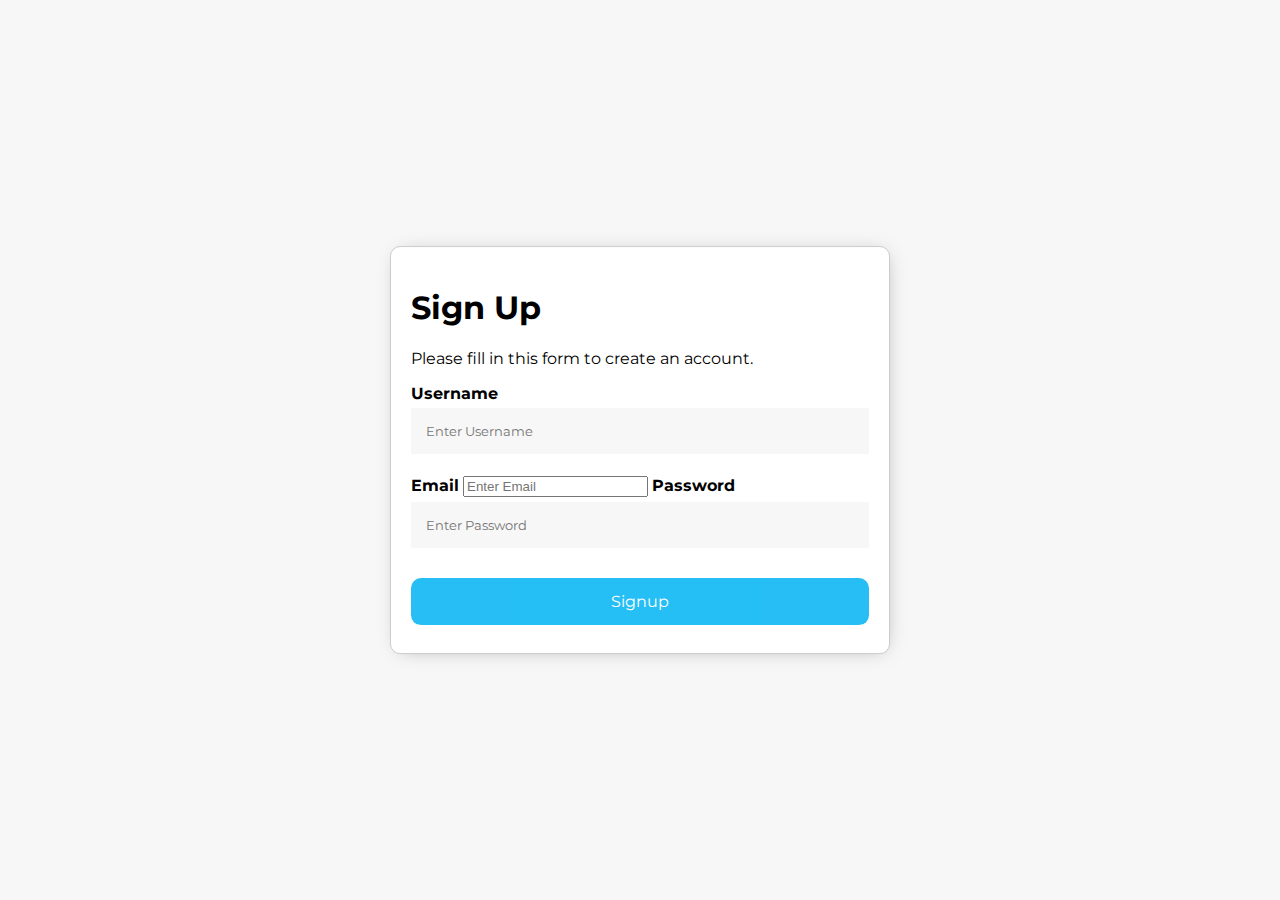
==== signup.html @ 3e1a0980 "new" ====
<!DOCTYPE html>
<html lang="en">
<head>
    <meta charset="UTF-8">
    <meta name="viewport" content="width=device-width, initial-scale=1.0">
    <meta http-equiv="X-UA-Compatible" content="ie=edge">
    <title>Simple Registration Form</title>
    <link href="signup.css" rel="stylesheet"/>
    <link href="signin.html" />
    <script type="text/javascript">
    function register(){
      const form = document.getElementById('regform');
    console.log(form.username.value);
  var apiUrl = 'http://localhost:3000/auth/register';
  fetch(apiUrl, { 
	
	// Adding method type 
	method: "POST", 
	
	// Adding body or contents to send 
	body: JSON.stringify({ 
    "role":"admin",
    "email":form.email.value,
    "password":form.password.value,
    "fullName":form.username.value
	}), 
	
	// Adding headers to the request 
	headers: { 
		"Content-type": "application/json; charset=UTF-8"
	} 
}) 

// Converting to JSON 
.then(response =>{
  if (response) {
 alert("User Registered sucessfully")
 window.location.href = "signin.html";
} 

} ) 

// Displaying results to console 
.then(json => console.log(json));}
  </script>
</head>
<body>
    <form id="regform">
        <div class="container">
          <h1>Sign Up</h1>
          <p>Please fill in this form to create an account.</p>
      
          <label for="username"><b>Username</b></label>
          <input type="text" id="username" name="username" placeholder="Enter Username" required>
          <label for="email"><b>Email</b></label>
          <input type="email" placeholder="Enter Email" id="email" name="email" required>
          
          <label for="psw"><b>Password</b></label>
          <input type="password" id="password" placeholder="Enter Password" name="password" required>
          <div class="clearfix">
            <button  type="button" onclick="register()" class="btn">
              Signup
            </button>
          </div>
        </div>
      </form>

</body>
</html>
---- signup.css ----
@import url('https://fonts.googleapis.com/css?family=Montserrat:400,500&display=swap');

body {
	font-family: Montserrat,Arial, Helvetica, sans-serif;
	background-color:#f7f7f7;
}
* {box-sizing: border-box}

/* Add padding to container elements */
.container {
    padding: 20px;
      width:500px;
    position: absolute;
    left: 50%;
    top: 50%;
    transform: translate(-50%, -50%);
      border:1px solid #ccc;
      border-radius:10px;
      background:white;
  -webkit-box-shadow: 2px 1px 21px -9px rgba(0,0,0,0.38);
  -moz-box-shadow: 2px 1px 21px -9px rgba(0,0,0,0.38);
  box-shadow: 2px 1px 21px -9px rgba(0,0,0,0.38);
  }

/* Full-width input fields */
input[type=text], input[type=password] {
  width: 100%;
  padding: 15px;
  margin: 5px 0 22px 0;
  display: inline-block;
  border: none;
  background: #f7f7f7;
	font-family: Montserrat,Arial, Helvetica, sans-serif;
}
select {
  width: 18%;
  padding: 15px;
  margin: 5px 0 22px 0;
  display: inline-block;
  border: none;
  background: #f7f7f7;
	font-family: Montserrat,Arial, Helvetica, sans-serif;
}

input[type=phone] {
  width: 81%;
  padding: 15px;
  margin: 5px 0 22px 0;
  display: inline-block;
  border: none;
  background: #f7f7f7;
}

input[type=text]:focus, input[type=password]:focus, input[type=phone]:focus, select:focus {
  background-color: #ddd;
  outline: none;
}



/* Set a style for all buttons */
button {
  background-color: #0eb7f4;
  color: white;
  padding: 14px 20px;
  margin: 8px 0;
  border: none;
  cursor: pointer;
  width: 100%;
  opacity: 0.9;
	font-size:16px;
	font-family: Montserrat,Arial, Helvetica, sans-serif;
	border-radius:10px;
}

button:hover {
  opacity:1;
}


/* Change styles for signup button on extra small screens */
@media screen and (max-width: 300px) {
  .signupbtn {
     width: 100%;
  }
}

.youtubeBtn{
    position: fixed;
    right: 20px;
  transform:translatex(-50%);
    top: 20px;
    cursor: pointer;
    transition: all .3s;
    vertical-align: middle;
    text-align: center;
    display: inline-block;
  background:#000;
  padding:2px 10px;
  border-radius:5px;
}
.youtubeBtn i{
   font-size:20px;
  float:left;
}
.youtubeBtn a{
    color:#ff0000;
    animation: youtubeAnim 1000ms linear infinite;
  float:right;
}
.youtubeBtn a:hover{
  color:#c9110f;
  transition:all .3s ease-in-out;
}
.youtubeBtn i:active{
  transform:scale(.9);
  transition:all .3s ease-in-out;
}
.youtubeBtn span{
    font-family: 'Lato';
    font-weight: bold;
    color: #fff;
    display: block;
    font-size: 12px;
    float: right;
    line-height: 20px;
    padding-left: 5px;
  
}

@keyframes youtubeAnim{
  0%,100%{
    color:#c9110f;
  }
  50%{
    color:#ff0000;
  }
}
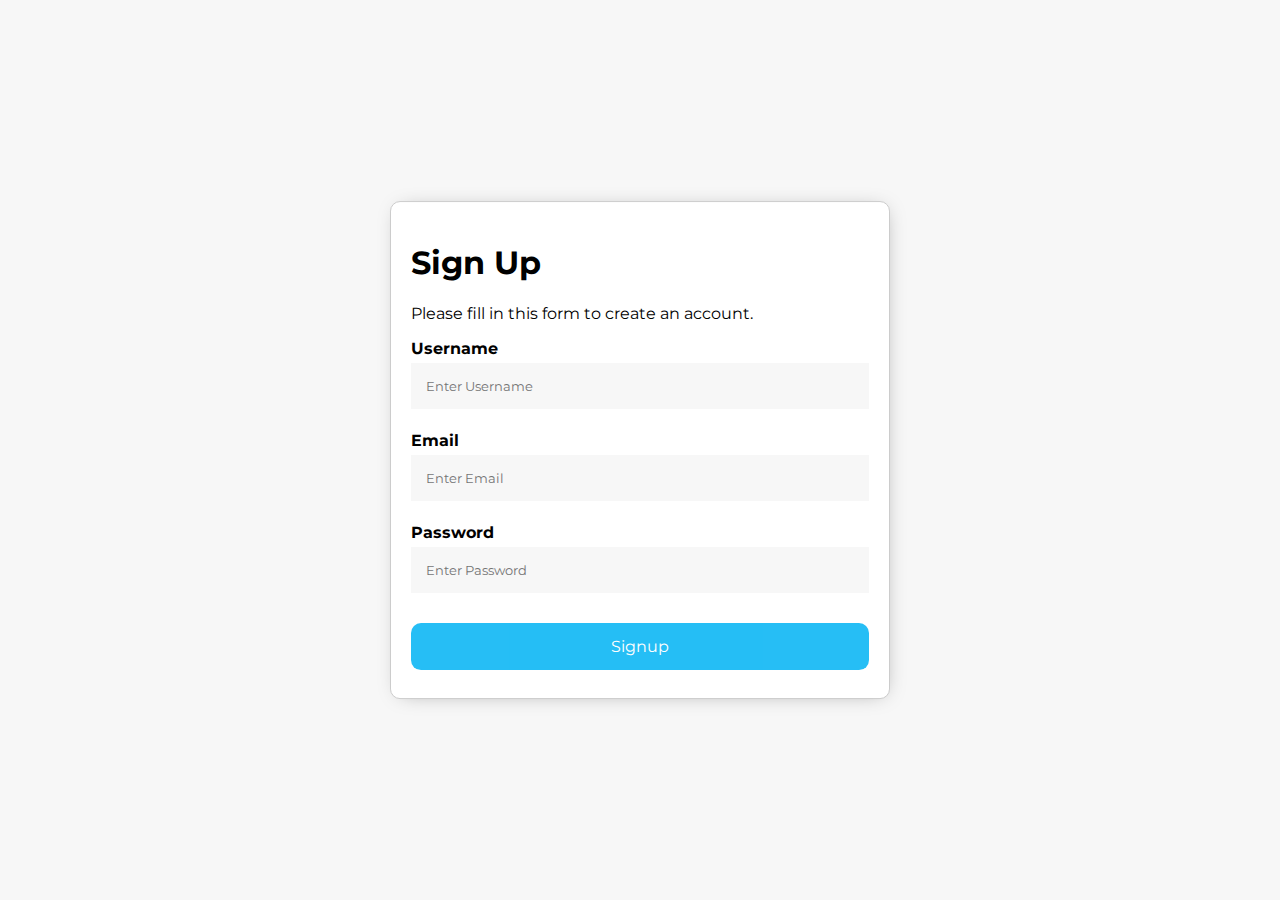
==== commit 13dfeb1f: "new" ====
--- a/signup.html
+++ b/signup.html
@@ -10,38 +10,41 @@
     <script type="text/javascript">
     function register(){
       const form = document.getElementById('regform');
-    console.log(form.username.value);
-  var apiUrl = 'http://localhost:3000/auth/register';
-  fetch(apiUrl, { 
-	
-	// Adding method type 
-	method: "POST", 
-	
-	// Adding body or contents to send 
-	body: JSON.stringify({ 
-    "role":"admin",
-    "email":form.email.value,
-    "password":form.password.value,
-    "fullName":form.username.value
-	}), 
-	
-	// Adding headers to the request 
-	headers: { 
-		"Content-type": "application/json; charset=UTF-8"
-	} 
-}) 
+      if (form.email.value && form.password.value && form.username.value) {
+        var apiUrl = 'http://localhost:3000/auth/register';
+        fetch(apiUrl, {
 
-// Converting to JSON 
-.then(response =>{
-  if (response) {
- alert("User Registered sucessfully")
- window.location.href = "signin.html";
-} 
+          // Adding method type 
+          method: "POST",
 
-} ) 
-
-// Displaying results to console 
-.then(json => console.log(json));}
+          // Adding body or contents to send 
+          body: JSON.stringify({
+            "role": "admin",
+            "email": form.email.value,
+            "password": form.password.value,
+            "fullName": form.username.value
+          }),
+          // Adding headers to the request 
+          headers: {
+            "Content-type": "application/json; charset=UTF-8"
+          }
+        })
+          // Converting to JSON 
+          .then(response => {
+            return response.json();
+          }).then(json =>{
+            console.log(json)
+                if (json._id) {
+                  alert("User Registered sucessfully")
+                  window.location.href = "signin.html";
+                }else{
+                  alert(json)
+                }
+              } )
+      } else {
+return alert('please enter all required fields')
+      }
+    }
   </script>
 </head>
 <body>
@@ -53,7 +56,7 @@
           <label for="username"><b>Username</b></label>
           <input type="text" id="username" name="username" placeholder="Enter Username" required>
           <label for="email"><b>Email</b></label>
-          <input type="email" placeholder="Enter Email" id="email" name="email" required>
+          <input type="text" placeholder="Enter Email" id="email" name="email" required>
           
           <label for="psw"><b>Password</b></label>
           <input type="password" id="password" placeholder="Enter Password" name="password" required>
